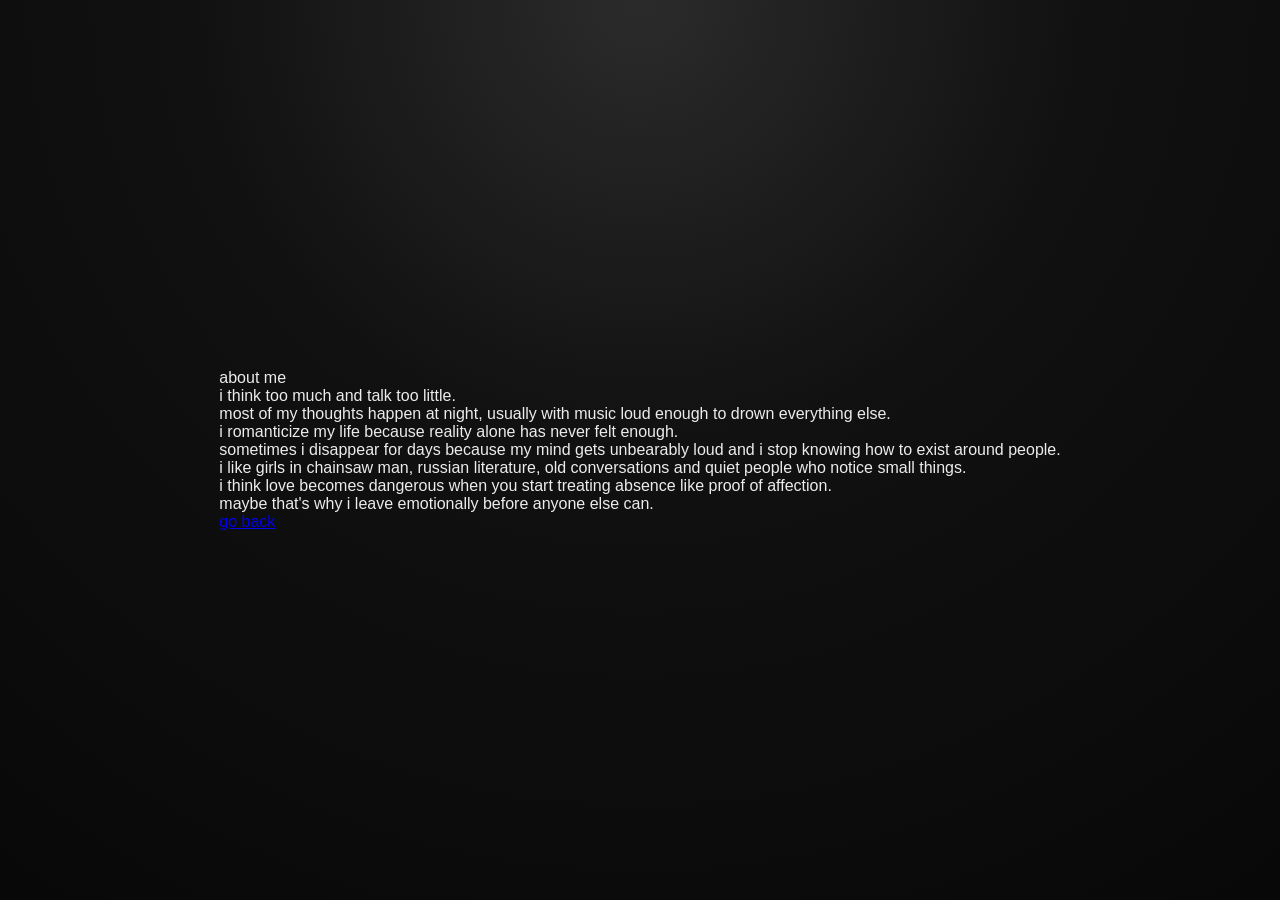
==== about.html @ 9703482f "Create about.html" ====
<!DOCTYPE html>
<html lang="en">
<head>
<meta charset="UTF-8">
<meta name="viewport" content="width=device-width, initial-scale=1.0">
<title>about — abby</title>
<link rel="stylesheet" href="style.css">
</head>

<body>

<div class="simple-page">

<div class="simple-box">

<div class="simple-title">
about me
</div>

<div class="simple-text">

<p>
i think too much and talk too little.
</p>

<p>
most of my thoughts happen at night, usually with music loud enough to drown everything else.
</p>

<p>
i romanticize my life because reality alone has never felt enough.
</p>

<p>
sometimes i disappear for days because my mind gets unbearably loud and i stop knowing how to exist around people.
</p>

<p>
i like girls in chainsaw man, russian literature, old conversations and quiet people who notice small things.
</p>

<p>
i think love becomes dangerous when you start treating absence like proof of affection.
</p>

<p>
maybe that's why i leave emotionally before anyone else can.
</p>

</div>

<a href="index.html" class="back-button">
go back
</a>

</div>

</div>

</body>
</html>
---- style.css ----
* {
      margin: 0;
      padding: 0;
      box-sizing: border-box;
    }

    body {
      min-height: 100vh;
      background:
        radial-gradient(circle at top, #2b2b2b 0%, #111 40%, #080808 100%);
      font-family: 'Inter', sans-serif;
      color: #ececec;
      display: flex;
      align-items: center;
      justify-content: center;
      padding: 30px;
    }

    .carrd-main {
      width: 100%;
      max-width: 1080px;
      background: rgba(20, 20, 20, 0.85);
      border: 1px solid rgba(255, 255, 255, 0.08);
      backdrop-filter: blur(12px);
      border-radius: 26px;
      overflow: hidden;
      box-shadow:
        0 0 30px rgba(0, 0, 0, 0.4),
        inset 0 0 1px rgba(255, 255, 255, 0.08);
    }

    /* HEADER */

    .top-header {
      padding: 18px 28px;
      display: flex;
      justify-content: space-between;
      align-items: center;
      border-bottom: 1px solid rgba(255,255,255,0.06);
      background: rgba(255,255,255,0.02);
    }

    .logo {
      font-family: 'Cormorant Garamond', serif;
      font-size: 30px;
      letter-spacing: 2px;
      color: #f5f5f5;
    }

    .top-links {
      display: flex;
      gap: 18px;
      font-size: 13px;
      color: #bdbdbd;
    }

    .top-links span {
      cursor: pointer;
      transition: .3s;
    }

    .top-links span:hover {
      color: white;
    }

    /* MAIN GRID */

    .main-grid {
      display: grid;
      grid-template-columns: 320px 1fr 1fr;
      gap: 18px;
      padding: 20px;
    }

    /* PROFILE */

    .profile-col {
      background: rgba(255,255,255,0.03);
      border-radius: 22px;
      padding: 18px;
      border: 1px solid rgba(255,255,255,0.05);
      display: flex;
      flex-direction: column;
      gap: 18px;
    }

    .profile-image {
      width: 100%;
      height: 390px;
      border-radius: 18px;
      background:
        url("file_00000000c958720e9f79319e136f7667") center/cover;
      filter: grayscale(10%);
    }

    .profile-name {
      font-size: 28px;
      font-family: 'Cormorant Garamond', serif;
      letter-spacing: 1px;
    }

    .small-user {
      color: #9f9f9f;
      font-size: 13px;
      margin-top: 4px;
    }

    .profile-bio {
      display: flex;
      flex-direction: column;
      gap: 12px;
      color: #d8d8d8;
      line-height: 1.6;
      font-size: 14px;
    }

    .tag-row {
      display: flex;
      flex-wrap: wrap;
      gap: 8px;
    }

    .tag {
      background: rgba(255,255,255,0.05);
      border: 1px solid rgba(255,255,255,0.06);
      padding: 6px 10px;
      border-radius: 999px;
      font-size: 12px;
      color: #cfcfcf;
    }

    .quote {
      margin-top: auto;
      font-size: 13px;
      color: #9d9d9d;
      font-style: italic;
      line-height: 1.6;
    }

    /* POSTS */

    .post-col {
      background: rgba(255,255,255,0.03);
      border-radius: 22px;
      overflow: hidden;
      border: 1px solid rgba(255,255,255,0.05);
      transition: .4s;
    }

    .post-col:hover {
      transform: translateY(-4px);
    }

    .post-image {
      width: 100%;
      height: 360px;
      object-fit: cover;
      display: block;
      filter: brightness(.93);
    }

    .post-content {
      padding: 18px;
    }

    .post-meta {
      color: #8f8f8f;
      font-size: 12px;
      margin-bottom: 12px;
    }

    .post-title {
      font-family: 'Cormorant Garamond', serif;
      font-size: 28px;
      margin-bottom: 10px;
      line-height: 1;
    }

    .post-text {
      color: #d2d2d2;
      line-height: 1.7;
      font-size: 14px;
    }

    .read-more {
      margin-top: 16px;
      display: inline-block;
      color: #9b9b9b;
      font-size: 12px;
      letter-spacing: .5px;
    }

    /* FOOTER */

    .footer {
      padding: 18px;
      text-align: center;
      border-top: 1px solid rgba(255,255,255,0.05);
      color: #767676;
      font-size: 12px;
      letter-spacing: 2px;
    }

    /* MOBILE */

    @media(max-width: 950px) {
      .main-grid {
        grid-template-columns: 1fr;
      }

      .profile-image {
        height: 420px;
      }
    }

    @media(max-width: 600px) {
      body {
        padding: 14px;
      }

      .top-header {
        padding: 14px 18px;
      }

      .logo {
        font-size: 24px;
      }

      .top-links {
        gap: 10px;
        font-size: 11px;
      }

      .profile-image {
        height: 330px;
      }

      .post-image {
        height: 280px;
      }
    }
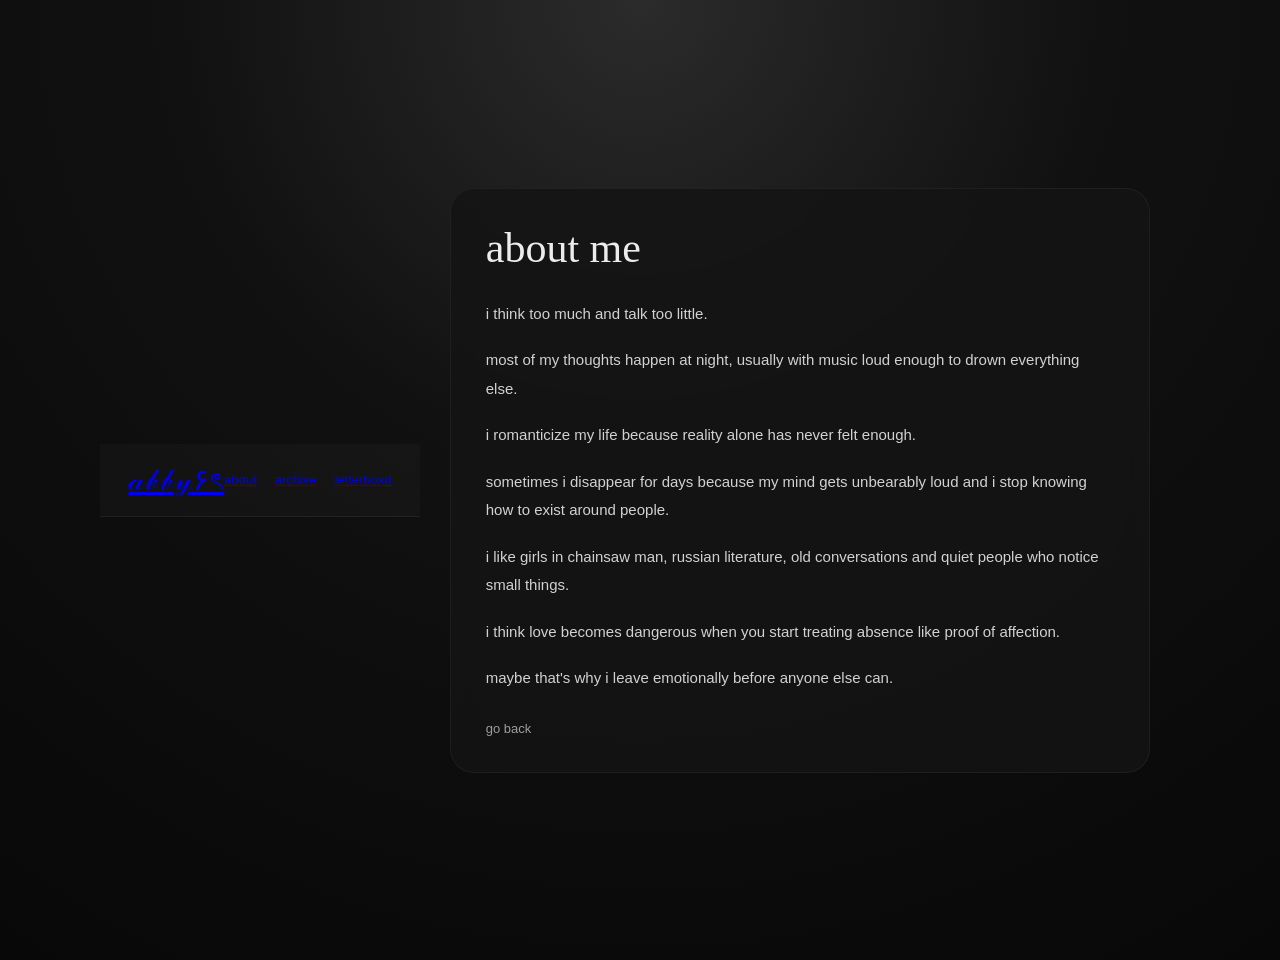
==== commit 571218bb: "Update about.html" ====
--- a/about.html
+++ b/about.html
@@ -8,6 +8,19 @@
 </head>
 
 <body>
+  <div class="top-header">
+
+  <div class="logo">
+    <a href="index.html">𝒶𝒷𝒷𝓎۶ৎ</a>
+  </div>
+
+  <div class="top-links">
+    <a href="about.html">about</a>
+    <a href="archive.html">archive</a>
+    <a href="letterboxd.html">letterboxd</a>
+  </div>
+
+</div>
 
 <div class="simple-page">
 
--- a/style.css
+++ b/style.css
@@ -240,3 +240,74 @@
       }
     }
   
+.simple-page{
+min-height:100vh;
+display:flex;
+align-items:center;
+justify-content:center;
+padding:30px;
+}
+
+.simple-box{
+width:100%;
+max-width:700px;
+background:rgba(20,20,20,.86);
+border:1px solid rgba(255,255,255,.05);
+border-radius:24px;
+padding:35px;
+backdrop-filter:blur(12px);
+}
+
+.simple-title{
+font-family:'Cormorant Garamond',serif;
+font-size:42px;
+margin-bottom:28px;
+}
+
+.simple-text{
+display:flex;
+flex-direction:column;
+gap:18px;
+line-height:1.9;
+color:#d2d2d2;
+font-size:15px;
+}
+
+.archive-list,
+.film-list{
+display:flex;
+flex-direction:column;
+gap:16px;
+}
+
+.archive-item,
+.film-item{
+padding:16px;
+border-radius:16px;
+background:rgba(255,255,255,.03);
+border:1px solid rgba(255,255,255,.04);
+line-height:1.7;
+color:#d7d7d7;
+font-size:14px;
+}
+
+.archive-item span,
+.film-item span{
+display:block;
+margin-top:8px;
+font-size:12px;
+color:#939393;
+}
+
+.back-button{
+display:inline-block;
+margin-top:28px;
+color:#9e9e9e;
+text-decoration:none;
+font-size:13px;
+transition:.3s;
+}
+
+.back-button:hover{
+color:white;
+}
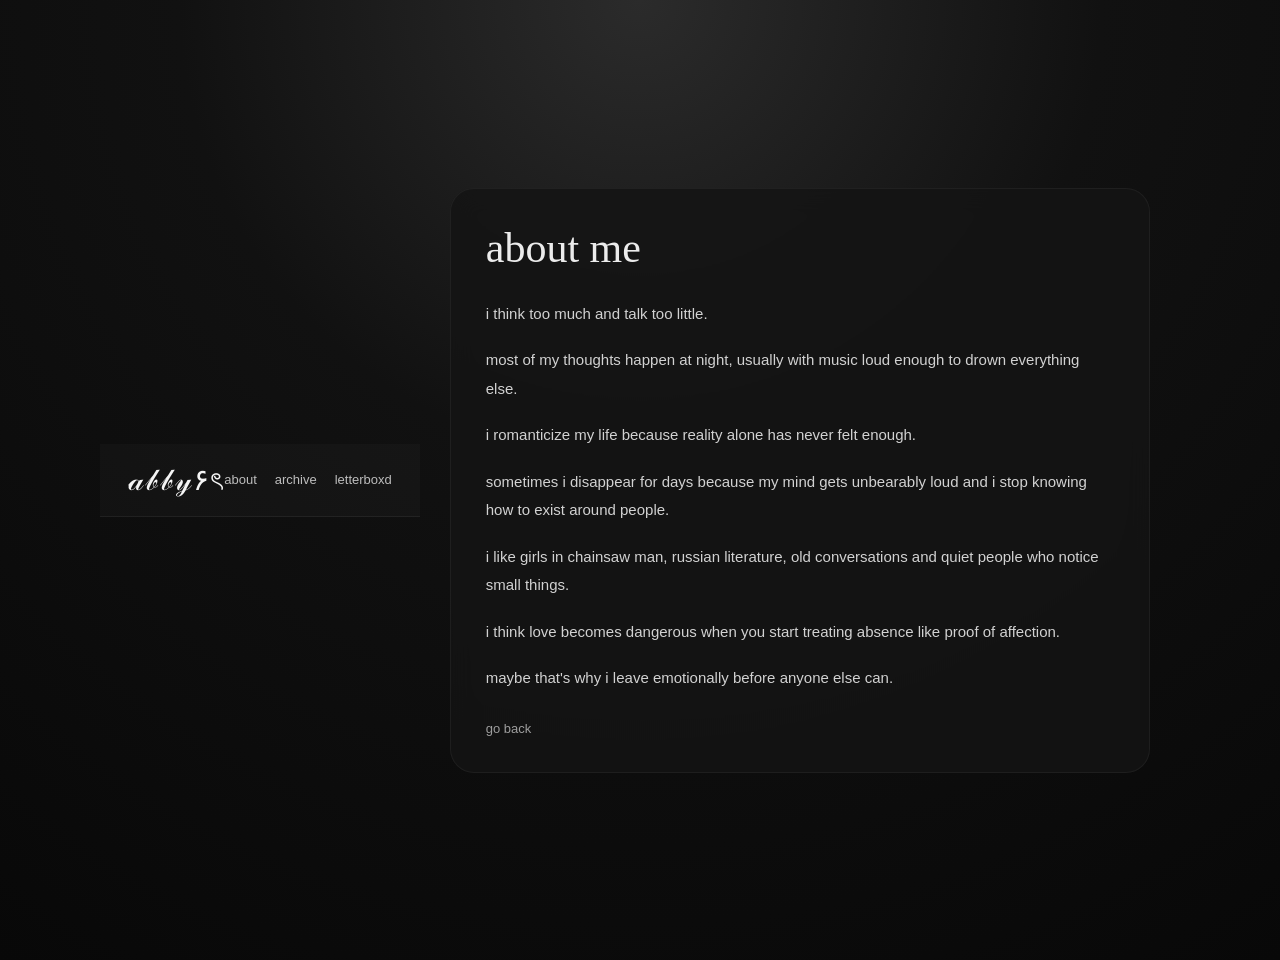
==== commit c6bcef22: "Update about.html" ====
--- a/about.html
+++ b/about.html
@@ -8,7 +8,7 @@
 </head>
 
 <body>
-  <div class="top-header">
+ <div class="top-header">
 
   <div class="logo">
     <a href="index.html">𝒶𝒷𝒷𝓎۶ৎ</a>
--- a/style.css
+++ b/style.css
@@ -311,3 +311,18 @@
 .back-button:hover{
 color:white;
 }
+
+.logo a{
+  text-decoration:none;
+  color:#f5f5f5;
+}
+
+.top-links a{
+  text-decoration:none;
+  color:#bdbdbd;
+  transition:.3s;
+}
+
+.top-links a:hover{
+  color:white;
+}
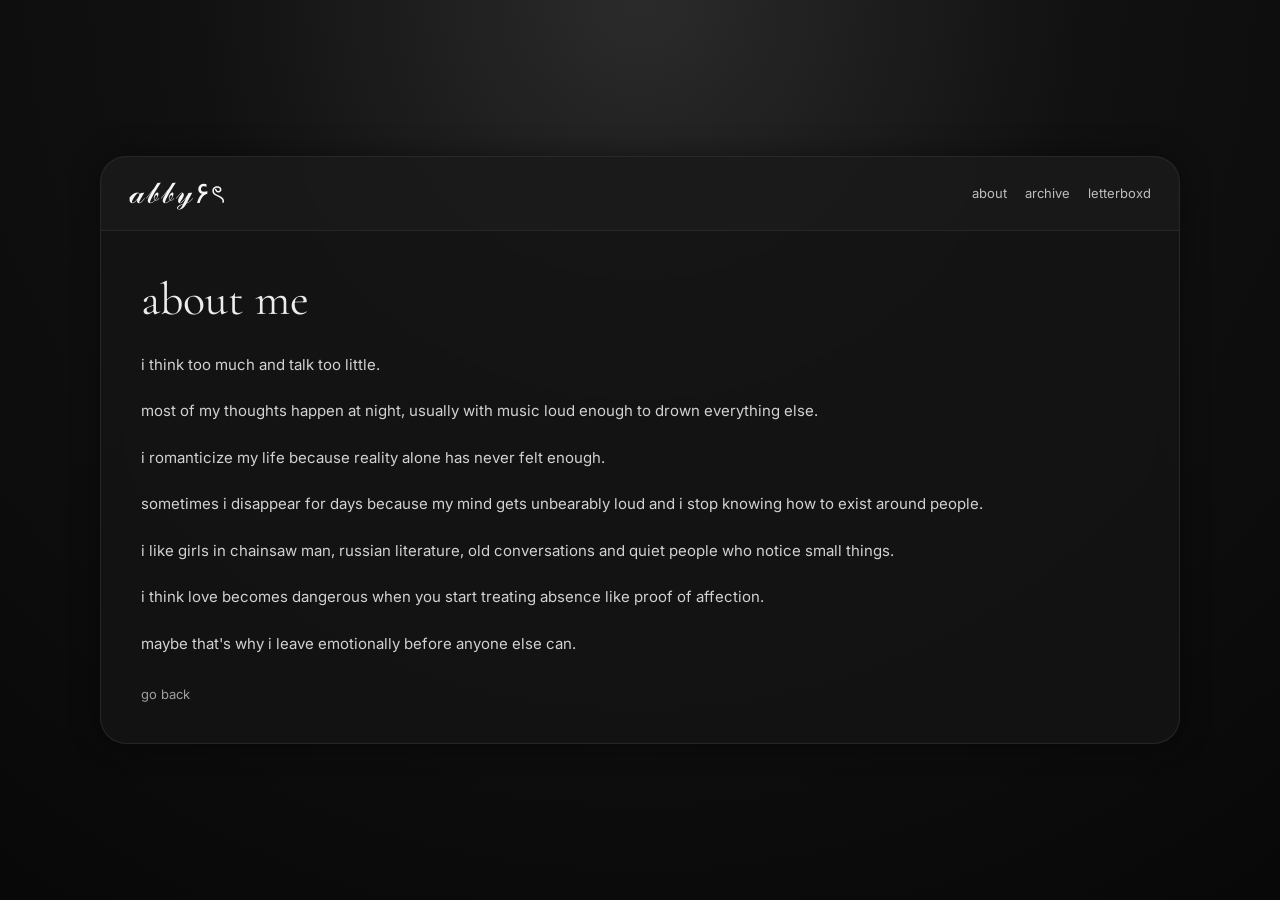
==== commit 33a84e6d: "Update about.html" ====
--- a/about.html
+++ b/about.html
@@ -1,72 +1,86 @@
 <!DOCTYPE html>
 <html lang="en">
+
 <head>
-<meta charset="UTF-8">
-<meta name="viewport" content="width=device-width, initial-scale=1.0">
-<title>about — abby</title>
-<link rel="stylesheet" href="style.css">
+  <meta charset="UTF-8">
+  <meta name="viewport" content="width=device-width, initial-scale=1.0">
+
+  <title>about — abby</title>
+
+  <link rel="preconnect" href="https://fonts.googleapis.com">
+  <link rel="preconnect" href="https://fonts.gstatic.com" crossorigin>
+
+  <link rel="stylesheet"
+  href="https://fonts.googleapis.com/css2?family=Cormorant+Garamond:wght@300;400;500;600&family=Inter:wght@300;400;500;600&display=swap">
+
+  <link rel="stylesheet" href="style.css">
 </head>
 
 <body>
- <div class="top-header">
 
-  <div class="logo">
-    <a href="index.html">𝒶𝒷𝒷𝓎۶ৎ</a>
+<div class="carrd-main">
+
+  <div class="top-header">
+
+    <div class="logo">
+      <a href="index.html">𝒶𝒷𝒷𝓎۶ৎ</a>
+    </div>
+
+    <div class="top-links">
+      <a href="about.html">about</a>
+      <a href="archive.html">archive</a>
+      <a href="letterboxd.html">letterboxd</a>
+    </div>
+
   </div>
 
-  <div class="top-links">
-    <a href="about.html">about</a>
-    <a href="archive.html">archive</a>
-    <a href="letterboxd.html">letterboxd</a>
+  <div class="simple-page">
+
+    <div class="simple-box">
+
+      <div class="simple-title">
+        about me
+      </div>
+
+      <div class="simple-text">
+
+        <p>
+          i think too much and talk too little.
+        </p>
+
+        <p>
+          most of my thoughts happen at night, usually with music loud enough to drown everything else.
+        </p>
+
+        <p>
+          i romanticize my life because reality alone has never felt enough.
+        </p>
+
+        <p>
+          sometimes i disappear for days because my mind gets unbearably loud and i stop knowing how to exist around people.
+        </p>
+
+        <p>
+          i like girls in chainsaw man, russian literature, old conversations and quiet people who notice small things.
+        </p>
+
+        <p>
+          i think love becomes dangerous when you start treating absence like proof of affection.
+        </p>
+
+        <p>
+          maybe that's why i leave emotionally before anyone else can.
+        </p>
+
+      </div>
+
+      <a href="index.html" class="back-button">
+        go back
+      </a>
+
+    </div>
+
   </div>
-
-</div>
-
-<div class="simple-page">
-
-<div class="simple-box">
-
-<div class="simple-title">
-about me
-</div>
-
-<div class="simple-text">
-
-<p>
-i think too much and talk too little.
-</p>
-
-<p>
-most of my thoughts happen at night, usually with music loud enough to drown everything else.
-</p>
-
-<p>
-i romanticize my life because reality alone has never felt enough.
-</p>
-
-<p>
-sometimes i disappear for days because my mind gets unbearably loud and i stop knowing how to exist around people.
-</p>
-
-<p>
-i like girls in chainsaw man, russian literature, old conversations and quiet people who notice small things.
-</p>
-
-<p>
-i think love becomes dangerous when you start treating absence like proof of affection.
-</p>
-
-<p>
-maybe that's why i leave emotionally before anyone else can.
-</p>
-
-</div>
-
-<a href="index.html" class="back-button">
-go back
-</a>
-
-</div>
 
 </div>
 
--- a/style.css
+++ b/style.css
@@ -1,328 +1,402 @@
-    * {
-      margin: 0;
-      padding: 0;
-      box-sizing: border-box;
-    }
-
-    body {
-      min-height: 100vh;
-      background:
-        radial-gradient(circle at top, #2b2b2b 0%, #111 40%, #080808 100%);
-      font-family: 'Inter', sans-serif;
-      color: #ececec;
-      display: flex;
-      align-items: center;
-      justify-content: center;
-      padding: 30px;
-    }
-
-    .carrd-main {
-      width: 100%;
-      max-width: 1080px;
-      background: rgba(20, 20, 20, 0.85);
-      border: 1px solid rgba(255, 255, 255, 0.08);
-      backdrop-filter: blur(12px);
-      border-radius: 26px;
-      overflow: hidden;
-      box-shadow:
-        0 0 30px rgba(0, 0, 0, 0.4),
-        inset 0 0 1px rgba(255, 255, 255, 0.08);
-    }
-
-    /* HEADER */
-
-    .top-header {
-      padding: 18px 28px;
-      display: flex;
-      justify-content: space-between;
-      align-items: center;
-      border-bottom: 1px solid rgba(255,255,255,0.06);
-      background: rgba(255,255,255,0.02);
-    }
-
-    .logo {
-      font-family: 'Cormorant Garamond', serif;
-      font-size: 30px;
-      letter-spacing: 2px;
-      color: #f5f5f5;
-    }
-
-    .top-links {
-      display: flex;
-      gap: 18px;
-      font-size: 13px;
-      color: #bdbdbd;
-    }
-
-    .top-links span {
-      cursor: pointer;
-      transition: .3s;
-    }
-
-    .top-links span:hover {
-      color: white;
-    }
-
-    /* MAIN GRID */
-
-    .main-grid {
-      display: grid;
-      grid-template-columns: 320px 1fr 1fr;
-      gap: 18px;
-      padding: 20px;
-    }
-
-    /* PROFILE */
-
-    .profile-col {
-      background: rgba(255,255,255,0.03);
-      border-radius: 22px;
-      padding: 18px;
-      border: 1px solid rgba(255,255,255,0.05);
-      display: flex;
-      flex-direction: column;
-      gap: 18px;
-    }
-
-    .profile-image {
-      width: 100%;
-      height: 390px;
-      border-radius: 18px;
-      background:
-        url("file_00000000c958720e9f79319e136f7667") center/cover;
-      filter: grayscale(10%);
-    }
-
-    .profile-name {
-      font-size: 28px;
-      font-family: 'Cormorant Garamond', serif;
-      letter-spacing: 1px;
-    }
-
-    .small-user {
-      color: #9f9f9f;
-      font-size: 13px;
-      margin-top: 4px;
-    }
-
-    .profile-bio {
-      display: flex;
-      flex-direction: column;
-      gap: 12px;
-      color: #d8d8d8;
-      line-height: 1.6;
-      font-size: 14px;
-    }
-
-    .tag-row {
-      display: flex;
-      flex-wrap: wrap;
-      gap: 8px;
-    }
-
-    .tag {
-      background: rgba(255,255,255,0.05);
-      border: 1px solid rgba(255,255,255,0.06);
-      padding: 6px 10px;
-      border-radius: 999px;
-      font-size: 12px;
-      color: #cfcfcf;
-    }
-
-    .quote {
-      margin-top: auto;
-      font-size: 13px;
-      color: #9d9d9d;
-      font-style: italic;
-      line-height: 1.6;
-    }
-
-    /* POSTS */
-
-    .post-col {
-      background: rgba(255,255,255,0.03);
-      border-radius: 22px;
-      overflow: hidden;
-      border: 1px solid rgba(255,255,255,0.05);
-      transition: .4s;
-    }
-
-    .post-col:hover {
-      transform: translateY(-4px);
-    }
-
-    .post-image {
-      width: 100%;
-      height: 360px;
-      object-fit: cover;
-      display: block;
-      filter: brightness(.93);
-    }
-
-    .post-content {
-      padding: 18px;
-    }
-
-    .post-meta {
-      color: #8f8f8f;
-      font-size: 12px;
-      margin-bottom: 12px;
-    }
-
-    .post-title {
-      font-family: 'Cormorant Garamond', serif;
-      font-size: 28px;
-      margin-bottom: 10px;
-      line-height: 1;
-    }
-
-    .post-text {
-      color: #d2d2d2;
-      line-height: 1.7;
-      font-size: 14px;
-    }
-
-    .read-more {
-      margin-top: 16px;
-      display: inline-block;
-      color: #9b9b9b;
-      font-size: 12px;
-      letter-spacing: .5px;
-    }
-
-    /* FOOTER */
-
-    .footer {
-      padding: 18px;
-      text-align: center;
-      border-top: 1px solid rgba(255,255,255,0.05);
-      color: #767676;
-      font-size: 12px;
-      letter-spacing: 2px;
-    }
-
-    /* MOBILE */
-
-    @media(max-width: 950px) {
-      .main-grid {
-        grid-template-columns: 1fr;
-      }
-
-      .profile-image {
-        height: 420px;
-      }
-    }
-
-    @media(max-width: 600px) {
-      body {
-        padding: 14px;
-      }
-
-      .top-header {
-        padding: 14px 18px;
-      }
-
-      .logo {
-        font-size: 24px;
-      }
-
-      .top-links {
-        gap: 10px;
-        font-size: 11px;
-      }
-
-      .profile-image {
-        height: 330px;
-      }
-
-      .post-image {
-        height: 280px;
-      }
-    }
-  
+*{
+  margin:0;
+  padding:0;
+  box-sizing:border-box;
+}
+
+body{
+  min-height:100vh;
+
+  background:
+  radial-gradient(circle at top,#2b2b2b 0%,#111 40%,#080808 100%);
+
+  font-family:'Inter',sans-serif;
+  color:#ececec;
+
+  display:flex;
+  align-items:center;
+  justify-content:center;
+
+  padding:30px;
+}
+
+/* MAIN */
+
+.carrd-main{
+  width:100%;
+  max-width:1080px;
+
+  background:rgba(20,20,20,.85);
+
+  border:1px solid rgba(255,255,255,.08);
+
+  backdrop-filter:blur(12px);
+
+  border-radius:26px;
+
+  overflow:hidden;
+
+  box-shadow:
+  0 0 30px rgba(0,0,0,.4),
+  inset 0 0 1px rgba(255,255,255,.08);
+}
+
+/* HEADER */
+
+.top-header{
+  padding:18px 28px;
+
+  display:flex;
+  justify-content:space-between;
+  align-items:center;
+
+  border-bottom:1px solid rgba(255,255,255,.06);
+
+  background:rgba(255,255,255,.02);
+}
+
+.logo{
+  font-family:'Cormorant Garamond',serif;
+  font-size:30px;
+  letter-spacing:2px;
+}
+
+.logo a{
+  color:#f5f5f5;
+  text-decoration:none;
+}
+
+.top-links{
+  display:flex;
+  gap:18px;
+}
+
+.top-links a{
+  color:#bdbdbd;
+  text-decoration:none;
+  font-size:13px;
+  transition:.3s;
+}
+
+.top-links a:hover{
+  color:white;
+}
+
+/* GRID */
+
+.main-grid{
+  display:grid;
+
+  grid-template-columns:
+  320px
+  1fr
+  1fr;
+
+  gap:18px;
+
+  padding:20px;
+}
+
+/* PROFILE */
+
+.profile-col{
+  background:rgba(255,255,255,.03);
+
+  border-radius:22px;
+
+  padding:18px;
+
+  border:1px solid rgba(255,255,255,.05);
+
+  display:flex;
+  flex-direction:column;
+
+  gap:18px;
+}
+
+.profile-image{
+  width:100%;
+  height:390px;
+
+  border-radius:18px;
+
+  background:
+  url("https://images.unsplash.com/photo-1494790108377-be9c29b29330?q=80&w=1200&auto=format&fit=crop")
+  center/cover;
+
+  filter:grayscale(10%);
+}
+
+.profile-name{
+  font-size:28px;
+  font-family:'Cormorant Garamond',serif;
+  letter-spacing:1px;
+}
+
+.small-user{
+  color:#9f9f9f;
+  font-size:13px;
+  margin-top:4px;
+}
+
+.profile-bio{
+  display:flex;
+  flex-direction:column;
+  gap:12px;
+
+  color:#d8d8d8;
+
+  line-height:1.6;
+  font-size:14px;
+}
+
+.tag-row{
+  display:flex;
+  flex-wrap:wrap;
+  gap:8px;
+}
+
+.tag{
+  background:rgba(255,255,255,.05);
+
+  border:1px solid rgba(255,255,255,.06);
+
+  padding:6px 10px;
+
+  border-radius:999px;
+
+  font-size:12px;
+  color:#cfcfcf;
+}
+
+.quote{
+  margin-top:auto;
+
+  font-size:13px;
+  color:#9d9d9d;
+
+  font-style:italic;
+  line-height:1.6;
+}
+
+/* POSTS */
+
+.post-col{
+  background:rgba(255,255,255,.03);
+
+  border-radius:22px;
+
+  overflow:hidden;
+
+  border:1px solid rgba(255,255,255,.05);
+
+  transition:.4s;
+}
+
+.post-col:hover{
+  transform:translateY(-4px);
+}
+
+.post-image{
+  width:100%;
+  height:360px;
+
+  object-fit:cover;
+
+  display:block;
+
+  filter:brightness(.93);
+}
+
+.post-content{
+  padding:18px;
+}
+
+.post-meta{
+  color:#8f8f8f;
+  font-size:12px;
+
+  margin-bottom:12px;
+}
+
+.post-title{
+  font-family:'Cormorant Garamond',serif;
+
+  font-size:28px;
+
+  margin-bottom:10px;
+
+  line-height:1;
+}
+
+.post-text{
+  color:#d2d2d2;
+
+  line-height:1.7;
+
+  font-size:14px;
+}
+
+.read-more{
+  margin-top:16px;
+
+  display:inline-block;
+
+  color:#9b9b9b;
+
+  font-size:12px;
+
+  letter-spacing:.5px;
+}
+
+/* FOOTER */
+
+.footer{
+  padding:18px;
+
+  text-align:center;
+
+  border-top:1px solid rgba(255,255,255,.05);
+
+  color:#767676;
+
+  font-size:12px;
+
+  letter-spacing:2px;
+}
+
+/* SIMPLE PAGES */
+
 .simple-page{
-min-height:100vh;
-display:flex;
-align-items:center;
-justify-content:center;
-padding:30px;
+  width:100%;
 }
 
 .simple-box{
-width:100%;
-max-width:700px;
-background:rgba(20,20,20,.86);
-border:1px solid rgba(255,255,255,.05);
-border-radius:24px;
-padding:35px;
-backdrop-filter:blur(12px);
+  padding:40px;
 }
 
 .simple-title{
-font-family:'Cormorant Garamond',serif;
-font-size:42px;
-margin-bottom:28px;
+  font-family:'Cormorant Garamond',serif;
+
+  font-size:46px;
+
+  margin-bottom:24px;
 }
 
 .simple-text{
-display:flex;
-flex-direction:column;
-gap:18px;
-line-height:1.9;
-color:#d2d2d2;
-font-size:15px;
+  display:flex;
+  flex-direction:column;
+
+  gap:18px;
+
+  color:#d2d2d2;
+
+  line-height:1.9;
+
+  font-size:15px;
 }
 
 .archive-list,
 .film-list{
-display:flex;
-flex-direction:column;
-gap:16px;
+  display:flex;
+  flex-direction:column;
+  gap:16px;
 }
 
 .archive-item,
 .film-item{
-padding:16px;
-border-radius:16px;
-background:rgba(255,255,255,.03);
-border:1px solid rgba(255,255,255,.04);
-line-height:1.7;
-color:#d7d7d7;
-font-size:14px;
+  padding:18px;
+
+  border-radius:18px;
+
+  background:rgba(255,255,255,.03);
+
+  border:1px solid rgba(255,255,255,.04);
+
+  line-height:1.7;
+
+  color:#d7d7d7;
+
+  font-size:14px;
 }
 
 .archive-item span,
 .film-item span{
-display:block;
-margin-top:8px;
-font-size:12px;
-color:#939393;
+  display:block;
+
+  margin-top:8px;
+
+  font-size:12px;
+
+  color:#939393;
 }
 
 .back-button{
-display:inline-block;
-margin-top:28px;
-color:#9e9e9e;
-text-decoration:none;
-font-size:13px;
-transition:.3s;
+  display:inline-block;
+
+  margin-top:28px;
+
+  color:#9e9e9e;
+
+  text-decoration:none;
+
+  font-size:13px;
+
+  transition:.3s;
 }
 
 .back-button:hover{
-color:white;
-}
-
-.logo a{
-  text-decoration:none;
-  color:#f5f5f5;
-}
-
-.top-links a{
-  text-decoration:none;
-  color:#bdbdbd;
-  transition:.3s;
-}
-
-.top-links a:hover{
   color:white;
 }
+
+/* MOBILE */
+
+@media(max-width:950px){
+
+  .main-grid{
+    grid-template-columns:1fr;
+  }
+
+  .profile-image{
+    height:420px;
+  }
+}
+
+@media(max-width:600px){
+
+  body{
+    padding:14px;
+  }
+
+  .top-header{
+    padding:14px 18px;
+  }
+
+  .logo{
+    font-size:24px;
+  }
+
+  .top-links{
+    gap:10px;
+  }
+
+  .top-links a{
+    font-size:11px;
+  }
+
+  .profile-image{
+    height:330px;
+  }
+
+  .post-image{
+    height:280px;
+  }
+
+  .simple-box{
+    padding:24px;
+  }
+
+  .simple-title{
+    font-size:36px;
+  }
+}
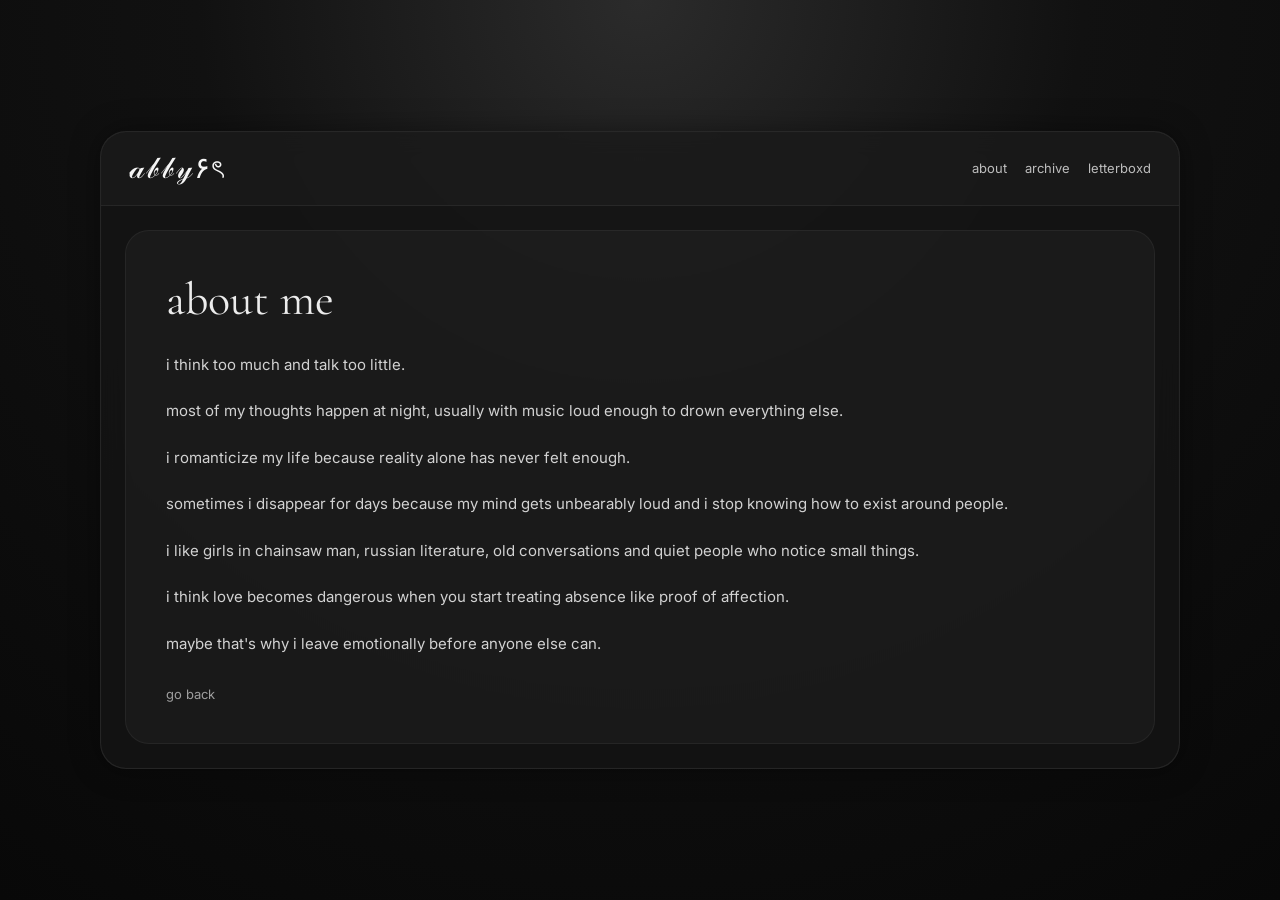
==== commit 87d946cb: "Update about.html" ====
--- a/about.html
+++ b/about.html
@@ -34,7 +34,7 @@
 
   </div>
 
-  <div class="simple-page">
+  <div class="simple-wrapper">
 
     <div class="simple-box">
 
--- a/style.css
+++ b/style.css
@@ -400,3 +400,58 @@
     font-size:36px;
   }
 }
+
+/* SIMPLE PAGE FIX */
+
+.simple-page{
+  width:100%;
+}
+
+.simple-wrapper{
+  padding:24px;
+}
+
+.simple-box{
+  background:rgba(255,255,255,.03);
+
+  border:1px solid rgba(255,255,255,.05);
+
+  border-radius:24px;
+
+  padding:40px;
+}
+
+/* PROFILE IMAGE */
+
+.profile-image{
+  width:100%;
+  height:390px;
+
+  border-radius:18px;
+
+  background-image:url("https://i.pinimg.com/736x/89/e2/4d/89e24d2f6c4f63f8b6c0d1a59e2f7df6.jpg");
+
+  background-position:center;
+  background-size:cover;
+  background-repeat:no-repeat;
+
+  filter:grayscale(10%);
+
+  position:relative;
+
+  overflow:hidden;
+}
+
+.profile-image::after{
+  content:"";
+
+  position:absolute;
+  inset:0;
+
+  background:
+  linear-gradient(
+    to top,
+    rgba(0,0,0,.35),
+    transparent 40%
+  );
+}
